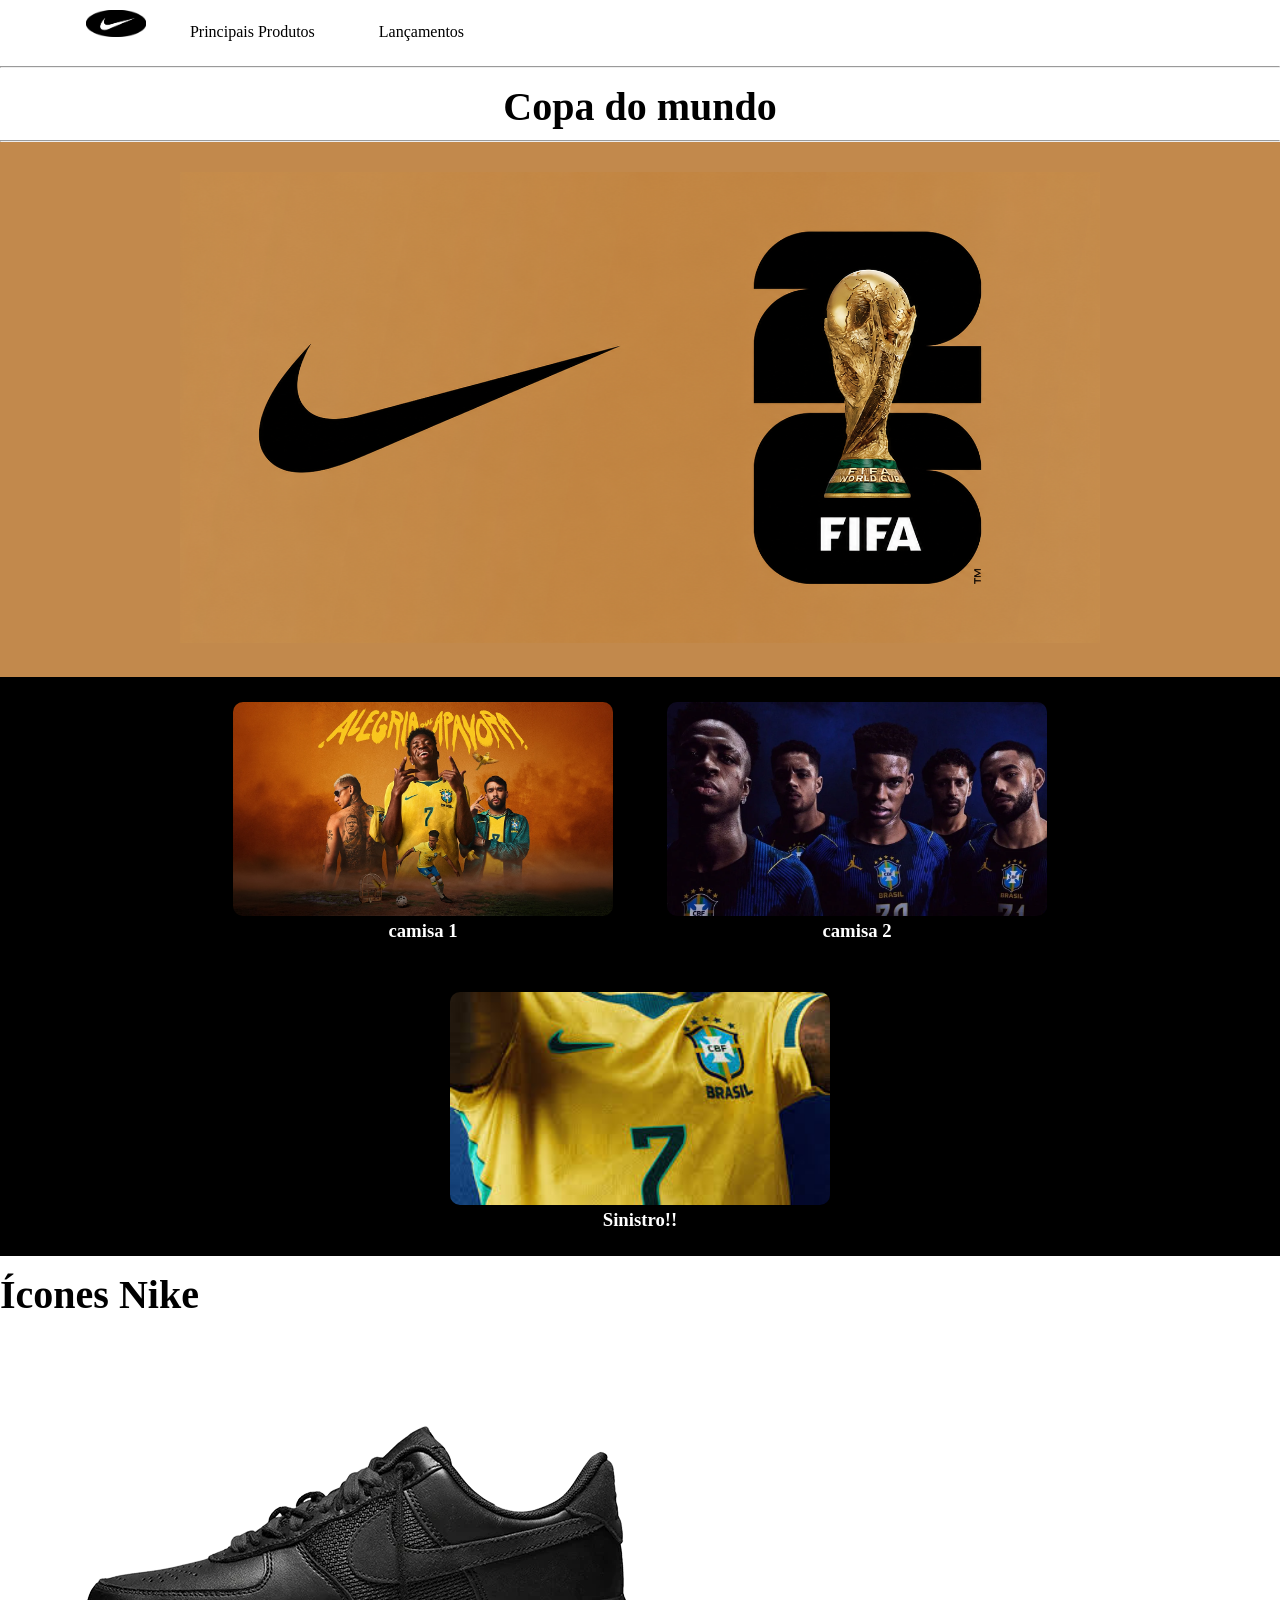
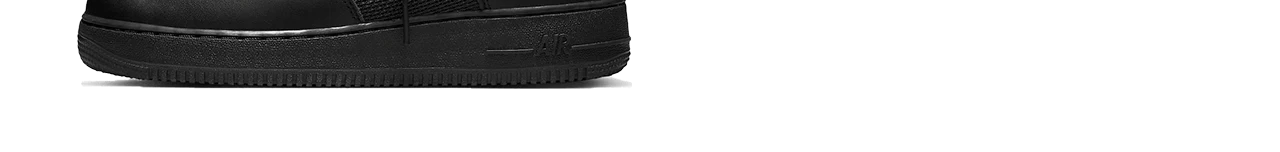
==== index.html @ ce3d18c9 "atualização 07/05/26" ====
<!DOCTYPE html>
<html lang="pt-br">

<head>
    <meta charset="UTF-8">
    <meta name="viewport" content="width=device-width, initial-scale=1.0">
    <title>Página inicial NIKE</title>
    <link rel="stylesheet" href="./style.css">
</head>

<body>
    <header>
        <nav>
            <a href="./index.html" id="logo_principal">
                <img src="./imagens/logo_nike.png" alt="logo_nike" width="60px" id="logo_nike">
            </a>
            <a href="./produtos.html"> Principais Produtos

            </a>
            <a href="lançamentos.html"> Lançamentos

            </a>
        </nav>
    </header>
    <hr>
    <main>
        <section>
            <h2 class="titulos">
                Copa do mundo
            </h2>
            <hr>
            <article class="card">
                <img src="./imagens/banner_copa.png" alt="banner_copa">
            </article>
            <div>
                <article class="copinha">
                    <img src="./imagens/banner 3.jpg" alt="camisa2">
                    <h3 class="texto_copinha">
                        camisa 1
                    </h3>
                </article>
                <article class="copinha">
                    <img src="./imagens/banner_camisa_2.webp" alt="camisa1">
                    <h3 class="texto_copinha">
                        camisa 2
                    </h3>
                </article>
                <article class="copinha">
                    <img src="./imagens/camisaofc.jfif" alt="camisaofc">
                    <h3 class="texto_copinha">
                        Sinistro!!
                    </h3>
                </article>
            </div>
        </section>
        <section>
            <h2 id="icones">
                Ícones Nike
            </h2>
            <article class="icones">
                <img src="./imagens/af1.webp" alt="air1">
            </article>
        </section>
    </main>

</body>

</html>
---- style.css ----
* {
    box-sizing: border-box;
    margin: 0%;
    padding: 0%;
}

header {
    text-align: center;

}

#logo_principal {
    margin-left: -700px;
    padding: 0;
}

nav a {
    color: rgb(0, 0, 0);
    text-decoration: none;
    display: inline-block;
    margin: 10px;
    padding: 10px 20px;
    margin-bottom: 15px;
    border-radius: 15px;
}

nav a:hover {
    background-color: rgb(17, 17, 17);
    color: aliceblue;
}

#logo_principal:hover {
    background-color: white;
}

.titulos {
    margin-bottom: 10px;
    margin-top: 15px;
    font-size: 40px;
    text-align: center;
}

/*Parte do Gabriel*/
.card {
    display: inline-block;
    width: 100%;
    text-align: center;
    padding: 30px;
    background-color: #c2894c
}

.card img {
    width: 920px;
}
div {
    text-align: center;
    background-color: black;
    
}
.copinha {
    text-align: center;
    display: inline-block;
    width: 400px;
    margin: 15px;
    padding: 10px;
    background-color: rgb(0, 0, 0);
    border-radius: 10px;
}

.copinha img {
    width: 100%;
    border-radius: 10px;
}
.texto_copinha {
    color: rgb(255, 255, 255);
    text-align: center;
}
#icones {
    margin-bottom: 10px;
    margin-top: 15px;
    font-size: 40px;
    color: rgb(0, 0, 0);
}
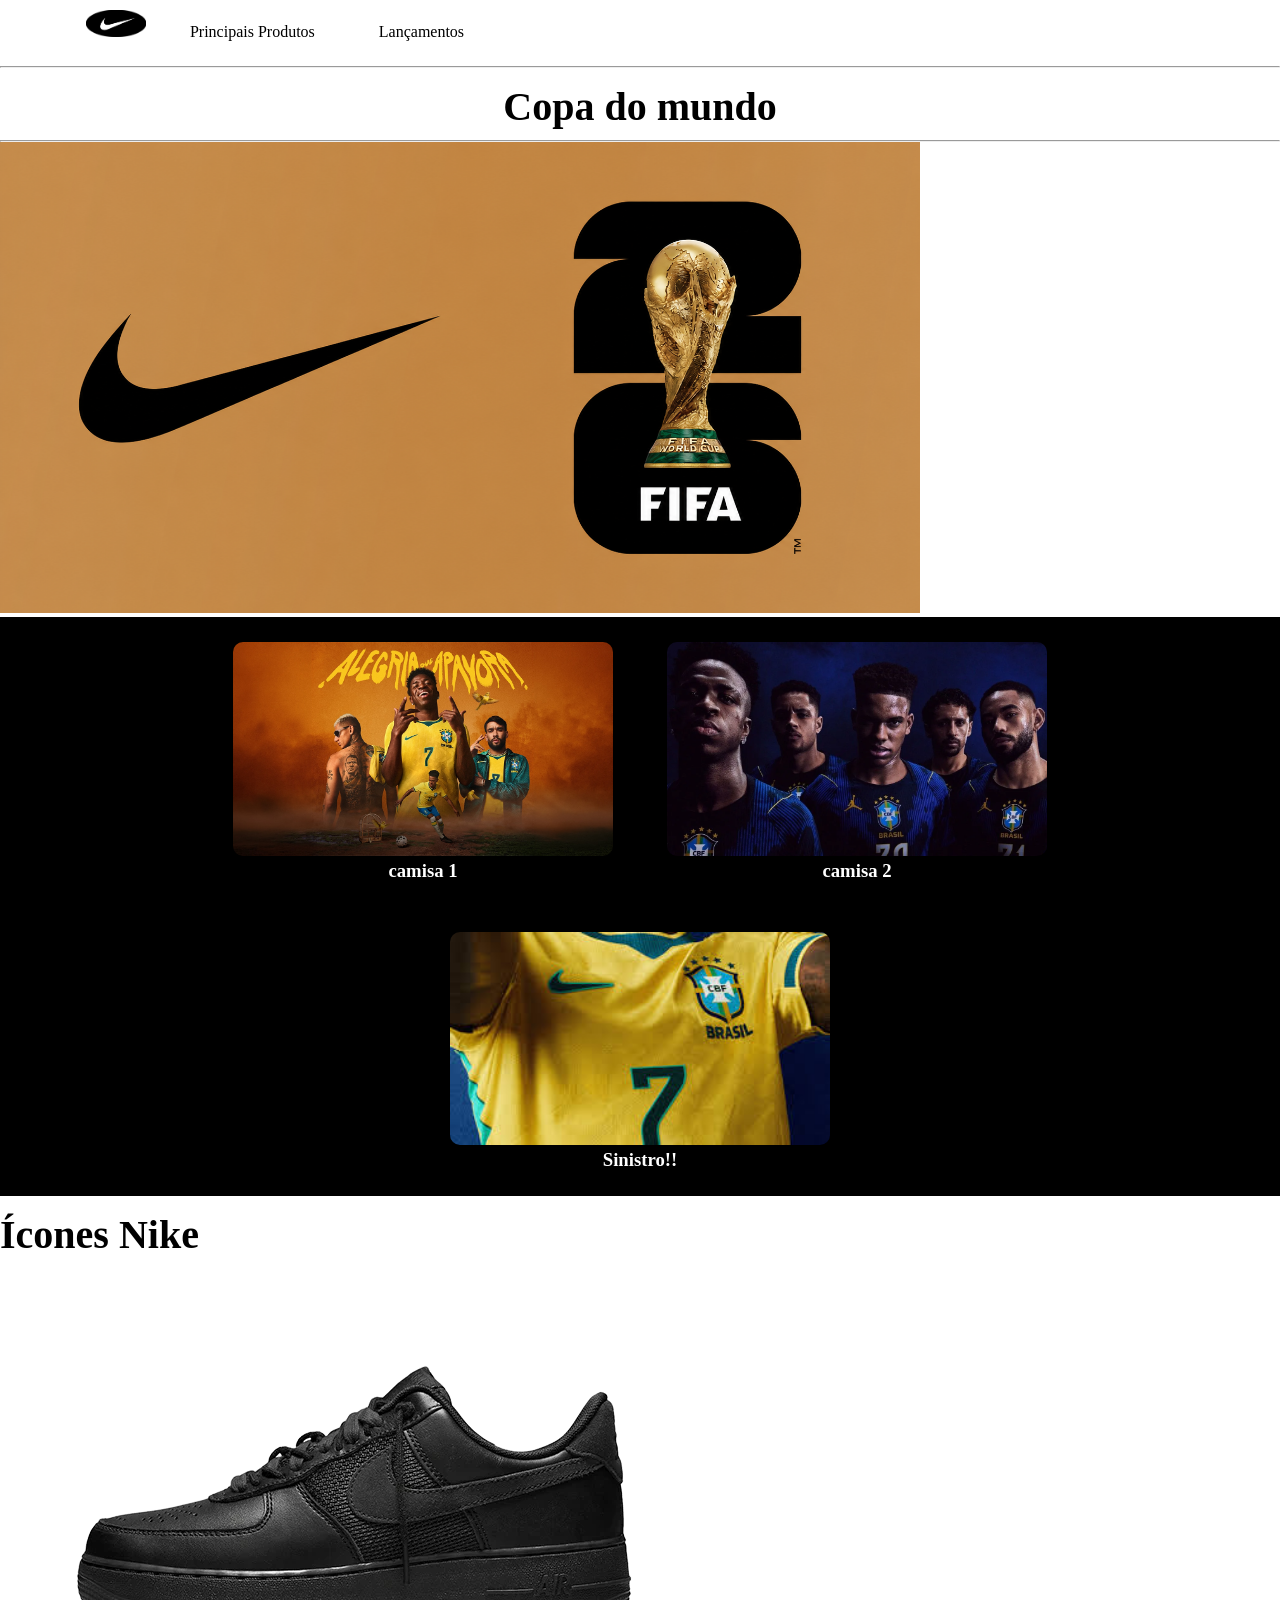
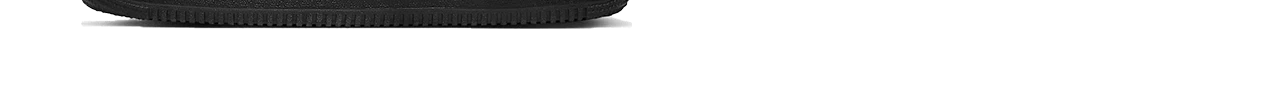
==== commit 2531f8bc: "nova ataulização feita o IOS" ====
--- a/index.html
+++ b/index.html
@@ -29,25 +29,25 @@
                 Copa do mundo
             </h2>
             <hr>
-            <article class="card">
+            <article class="container">
                 <img src="./imagens/banner_copa.png" alt="banner_copa">
             </article>
             <div>
-                <article class="copinha">
+                <article class="item">
                     <img src="./imagens/banner 3.jpg" alt="camisa2">
-                    <h3 class="texto_copinha">
+                    <h3 class="texto_item">
                         camisa 1
                     </h3>
                 </article>
-                <article class="copinha">
+                <article class="item">
                     <img src="./imagens/banner_camisa_2.webp" alt="camisa1">
-                    <h3 class="texto_copinha">
+                    <h3 class="texto_item">
                         camisa 2
                     </h3>
                 </article>
-                <article class="copinha">
+                <article class="item">
                     <img src="./imagens/camisaofc.jfif" alt="camisaofc">
-                    <h3 class="texto_copinha">
+                    <h3 class="texto_item">
                         Sinistro!!
                     </h3>
                 </article>
--- a/style.css
+++ b/style.css
@@ -27,6 +27,8 @@
 nav a:hover {
     background-color: rgb(17, 17, 17);
     color: aliceblue;
+     display: inline-flex;
+    flex-direction: row;
 }
 
 #logo_principal:hover {
@@ -49,15 +51,17 @@
     background-color: #c2894c
 }
 
-.card img {
+.container img {
     width: 920px;
 }
+
 div {
     text-align: center;
     background-color: black;
-    
+
 }
-.copinha {
+
+.item {
     text-align: center;
     display: inline-block;
     width: 400px;
@@ -67,14 +71,16 @@
     border-radius: 10px;
 }
 
-.copinha img {
+.item img {
     width: 100%;
     border-radius: 10px;
 }
-.texto_copinha {
+
+.texto_item {
     color: rgb(255, 255, 255);
     text-align: center;
 }
+
 #icones {
     margin-bottom: 10px;
     margin-top: 15px;
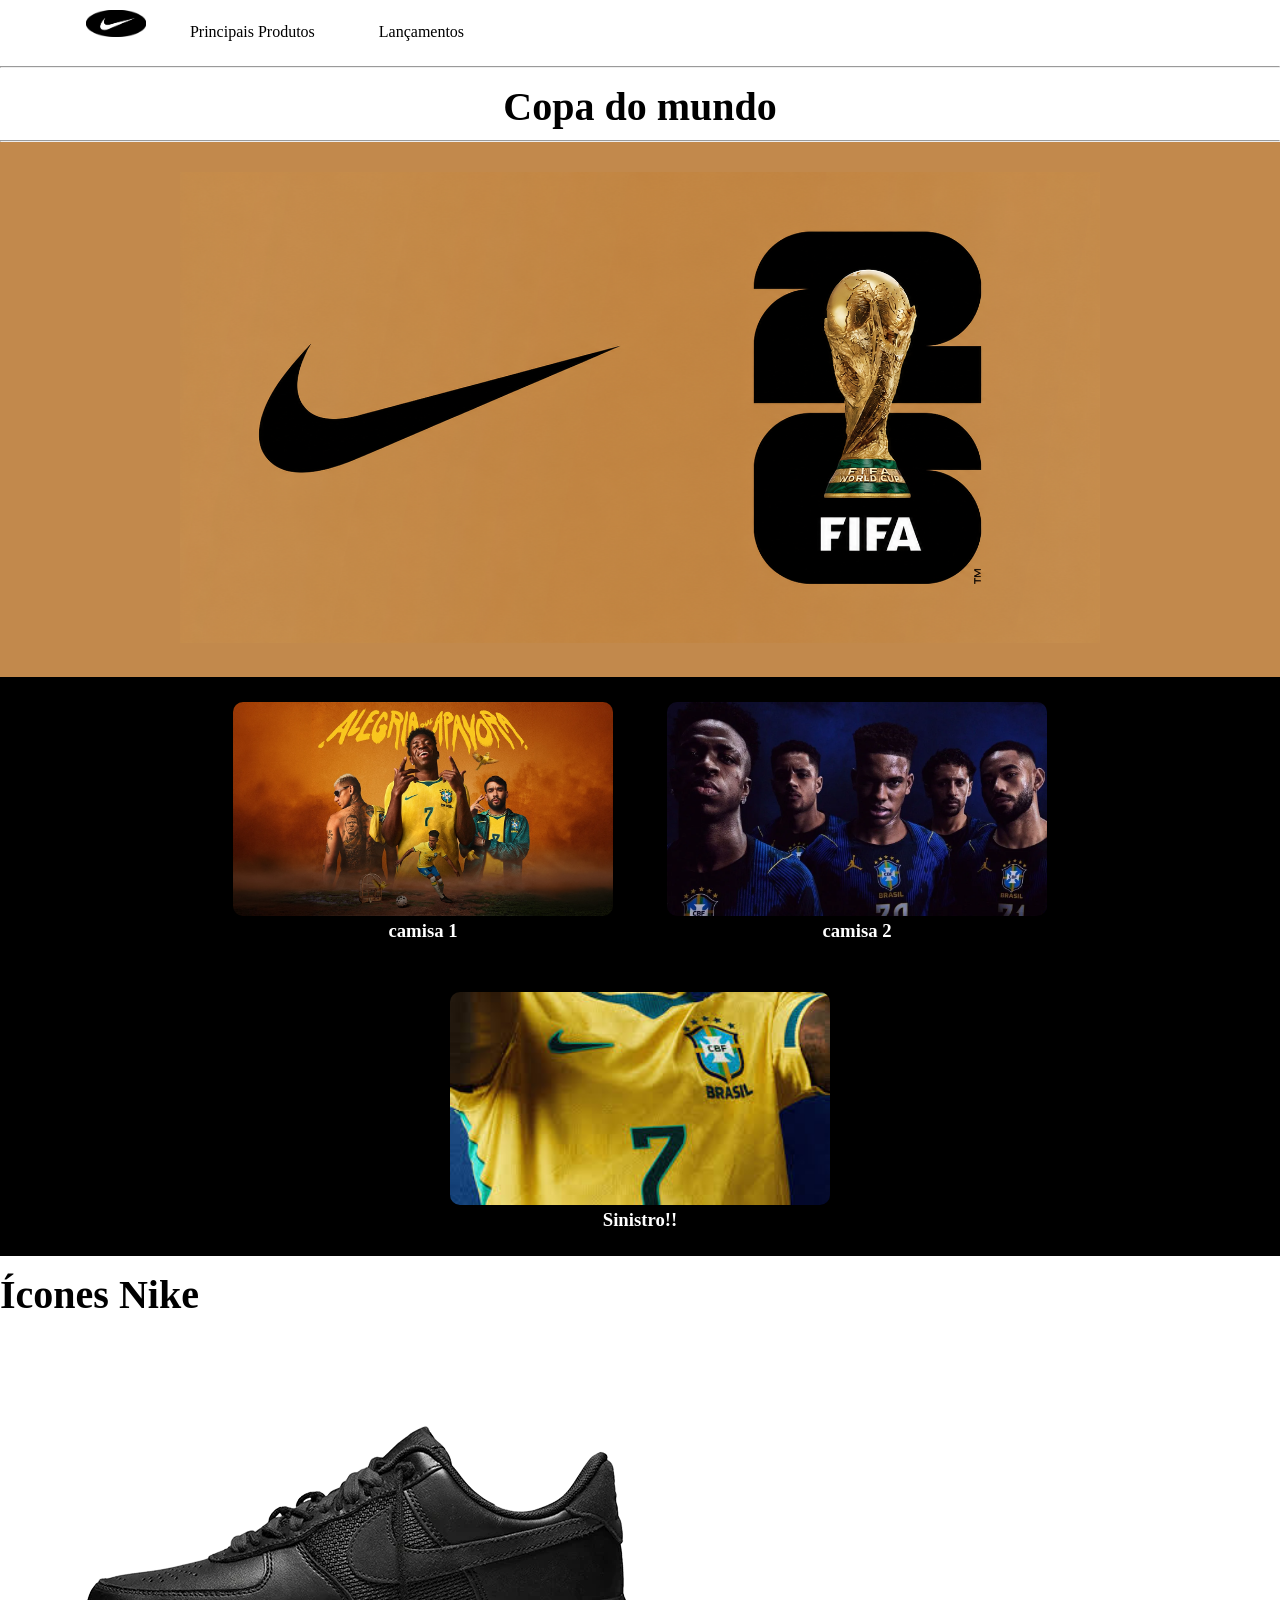
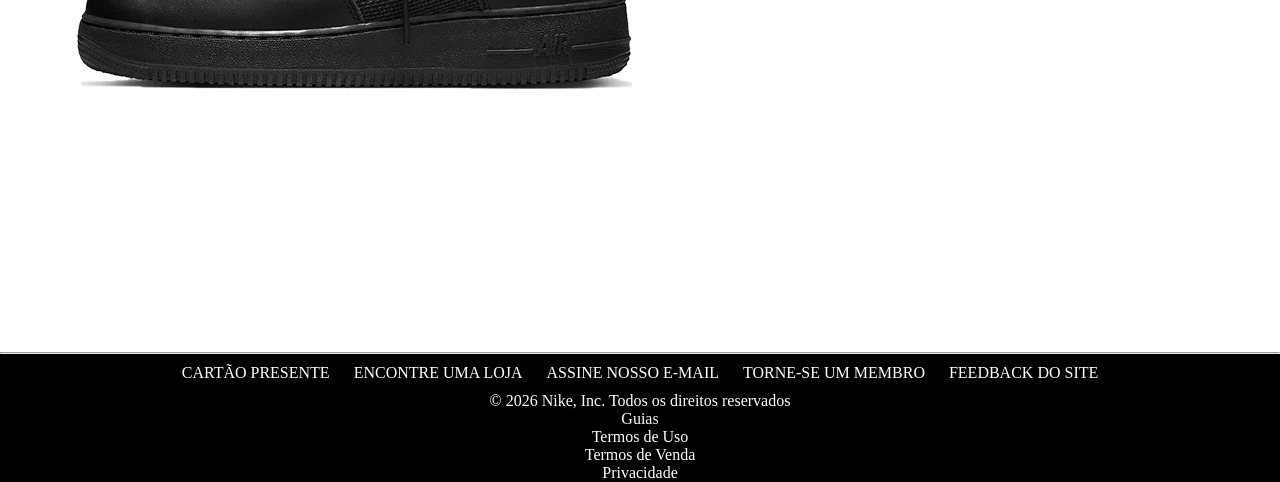
==== commit 45e066d0: "atualização rodapé" ====
--- a/index.html
+++ b/index.html
@@ -62,7 +62,24 @@
             </article>
         </section>
     </main>
+    <footer>
+        <hr>
+<ul>
+        <li>CARTÃO PRESENTE</li>
+        <li>ENCONTRE UMA LOJA</li>
+        <li>ASSINE NOSSO E-MAIL</li>
+        <li>TORNE-SE UM MEMBRO</li>
+        <li>FEEDBACK DO SITE</li>
+        </ul>
+        <p>© 2026 Nike, Inc. Todos os direitos reservados</p>
+       
 
+       <p>Guias </p> 
+        <p>Termos de Uso</p>
+        <p >Termos de Venda</p>
+       <p > Privacidade </p>
+
+    </footer>
 </body>
 
 </html>
--- a/style.css
+++ b/style.css
@@ -43,7 +43,7 @@
 }
 
 /*Parte do Gabriel*/
-.card {
+.container {
     display: inline-block;
     width: 100%;
     text-align: center;
@@ -86,4 +86,15 @@
     margin-top: 15px;
     font-size: 40px;
     color: rgb(0, 0, 0);
+}
+li {
+    display: inline-block;
+    margin: 10px;
+    color: white;
+}
+footer{
+    background-color: black;
+    color: white;
+    margin-top: 200px;
+text-align: center;
 }
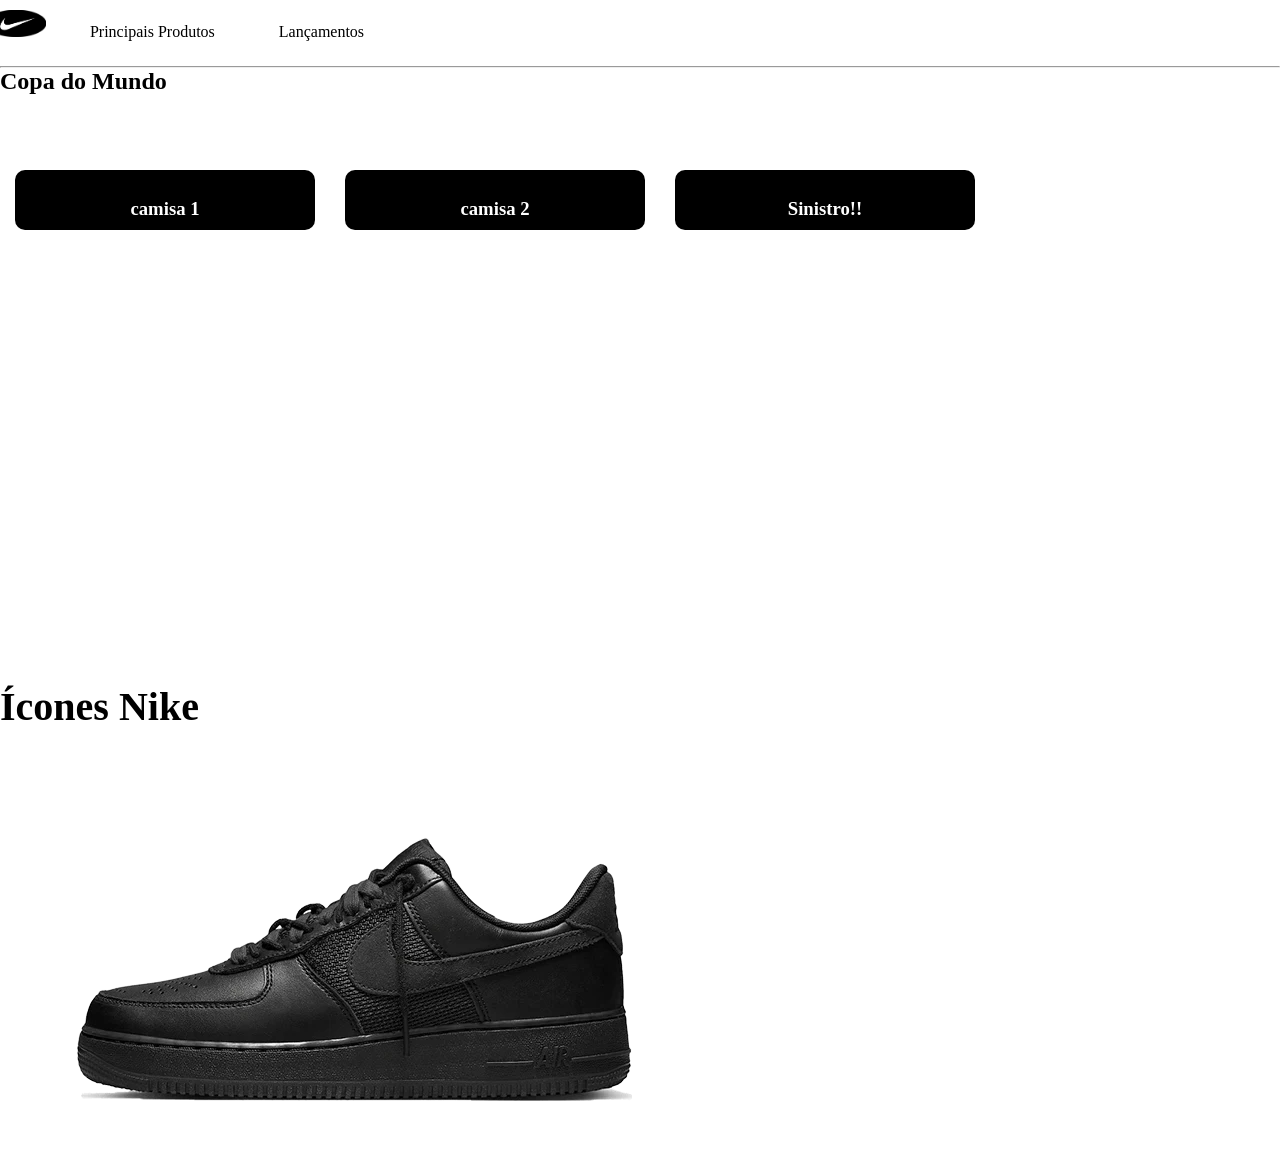
==== commit 54da0754: "nova ataulização feita o IOS 2" ====
--- a/index.html
+++ b/index.html
@@ -24,29 +24,32 @@
     </header>
     <hr>
     <main>
-        <section>
-            <h2 class="titulos">
-                Copa do mundo
-            </h2>
-            <hr>
+        <section class="banner">
+            <div class="banner-content">
+                <h2>
+                    Copa do Mundo
+                </h2>
+            </div>
             <article class="container">
-                <img src="./imagens/banner_copa.png" alt="banner_copa">
+                <div>
+
             </article>
+            </div>
             <div>
                 <article class="item">
-                    <img src="./imagens/banner 3.jpg" alt="camisa2">
+                    <img src="./" alt="">
                     <h3 class="texto_item">
                         camisa 1
                     </h3>
                 </article>
                 <article class="item">
-                    <img src="./imagens/banner_camisa_2.webp" alt="camisa1">
+                    <img src="./" alt="">
                     <h3 class="texto_item">
                         camisa 2
                     </h3>
                 </article>
                 <article class="item">
-                    <img src="./imagens/camisaofc.jfif" alt="camisaofc">
+                    <img src="./" alt="">
                     <h3 class="texto_item">
                         Sinistro!!
                     </h3>
@@ -62,24 +65,7 @@
             </article>
         </section>
     </main>
-    <footer>
-        <hr>
-<ul>
-        <li>CARTÃO PRESENTE</li>
-        <li>ENCONTRE UMA LOJA</li>
-        <li>ASSINE NOSSO E-MAIL</li>
-        <li>TORNE-SE UM MEMBRO</li>
-        <li>FEEDBACK DO SITE</li>
-        </ul>
-        <p>© 2026 Nike, Inc. Todos os direitos reservados</p>
-       
 
-       <p>Guias </p> 
-        <p>Termos de Uso</p>
-        <p >Termos de Venda</p>
-       <p > Privacidade </p>
-
-    </footer>
 </body>
 
 </html>
--- a/style.css
+++ b/style.css
@@ -6,11 +6,10 @@
 
 header {
     text-align: center;
-
 }
 
 #logo_principal {
-    margin-left: -700px;
+    margin-left: -900px;
     padding: 0;
 }
 
@@ -18,6 +17,7 @@
     color: rgb(0, 0, 0);
     text-decoration: none;
     display: inline-block;
+
     margin: 10px;
     padding: 10px 20px;
     margin-bottom: 15px;
@@ -27,44 +27,33 @@
 nav a:hover {
     background-color: rgb(17, 17, 17);
     color: aliceblue;
-     display: inline-flex;
-    flex-direction: row;
 }
 
 #logo_principal:hover {
     background-color: white;
 }
 
-.titulos {
-    margin-bottom: 10px;
-    margin-top: 15px;
-    font-size: 40px;
-    text-align: center;
-}
-
 /*Parte do Gabriel*/
 .container {
-    display: inline-block;
+
+    display: flex;
+    flex-direction: row;
     width: 100%;
     text-align: center;
     padding: 30px;
-    background-color: #c2894c
 }
 
-.container img {
-    width: 920px;
-}
+
 
 div {
     text-align: center;
-    background-color: black;
-
+    display: flex;
+    flex-direction: row;
 }
 
 .item {
     text-align: center;
-    display: inline-block;
-    width: 400px;
+    width: 300px;
     margin: 15px;
     padding: 10px;
     background-color: rgb(0, 0, 0);
@@ -87,14 +76,17 @@
     font-size: 40px;
     color: rgb(0, 0, 0);
 }
-li {
-    display: inline-block;
-    margin: 10px;
-    color: white;
+
+.banner {
+    
+    width: 100%;
+    height: 600px;
+    align-items: flex-start;
+    
 }
-footer{
-    background-color: black;
-    color: white;
-    margin-top: 200px;
-text-align: center;
+
+.banner-content h2 {
+    text-align: center;
+    color: rgb(0, 0, 0);
+
 }
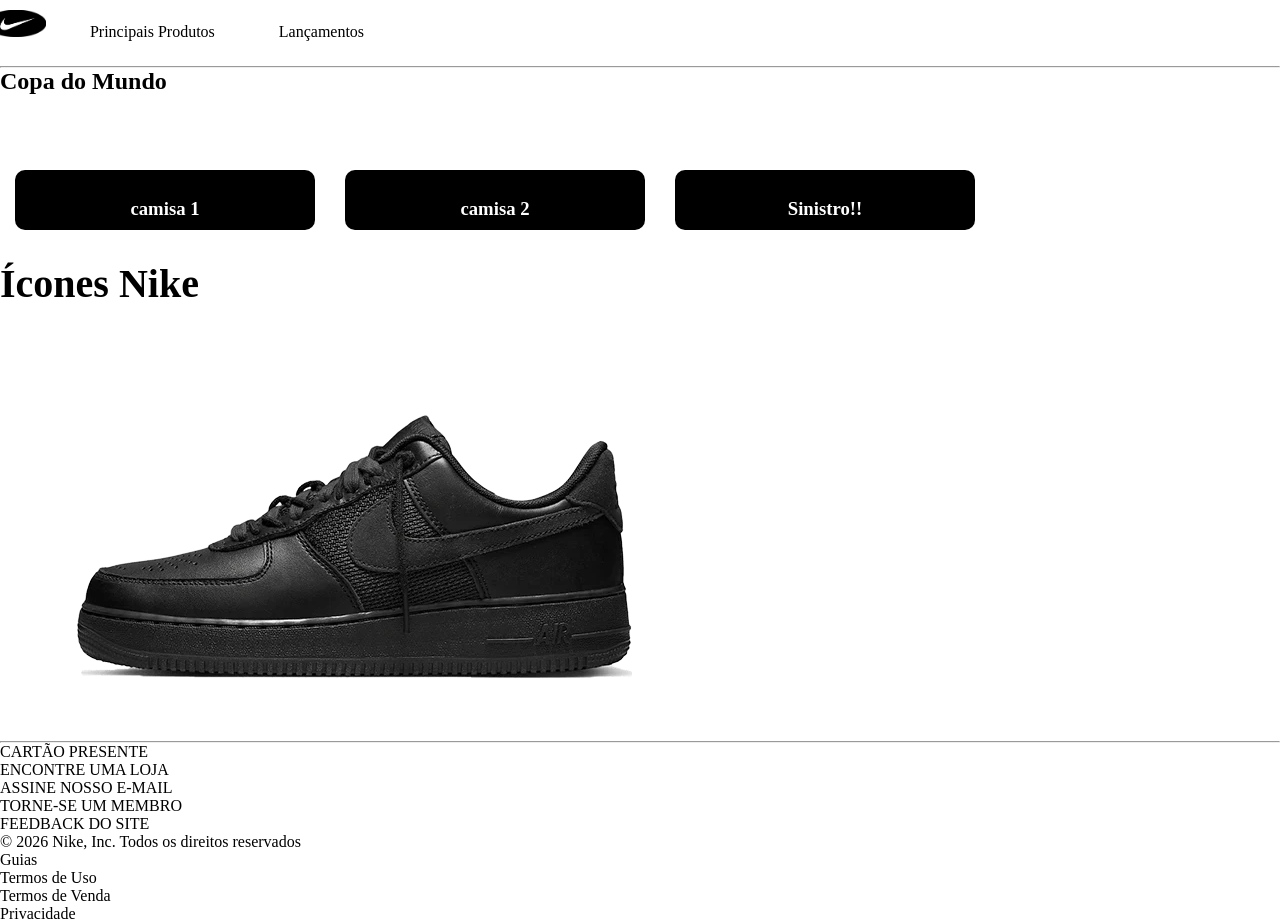
==== commit ed499cc4: "nova ataulização feita o IOS 3" ====
--- a/index.html
+++ b/index.html
@@ -65,7 +65,24 @@
             </article>
         </section>
     </main>
+    <footer>
+        <hr>
+<ul>
+        <li>CARTÃO PRESENTE</li>
+        <li>ENCONTRE UMA LOJA</li>
+        <li>ASSINE NOSSO E-MAIL</li>
+        <li>TORNE-SE UM MEMBRO</li>
+        <li>FEEDBACK DO SITE</li>
+        </ul>
+        <p>© 2026 Nike, Inc. Todos os direitos reservados</p>
+       
 
+       <p>Guias </p> 
+        <p>Termos de Uso</p>
+        <p >Termos de Venda</p>
+       <p > Privacidade </p>
+
+    </footer>
 </body>
 
 </html>
--- a/style.css
+++ b/style.css
@@ -76,6 +76,7 @@
     font-size: 40px;
     color: rgb(0, 0, 0);
 }
+<<<<<<< HEAD
 
 .banner {
     
@@ -89,4 +90,16 @@
     text-align: center;
     color: rgb(0, 0, 0);
 
+=======
+li {
+    display: inline-block;
+    margin: 10px;
+    color: white;
+}
+footer{
+    background-color: black;
+    color: white;
+    margin-top: 200px;
+text-align: center;
+>>>>>>> 45e066d05a5e497039cb9763f69a93d854af5b47
 }
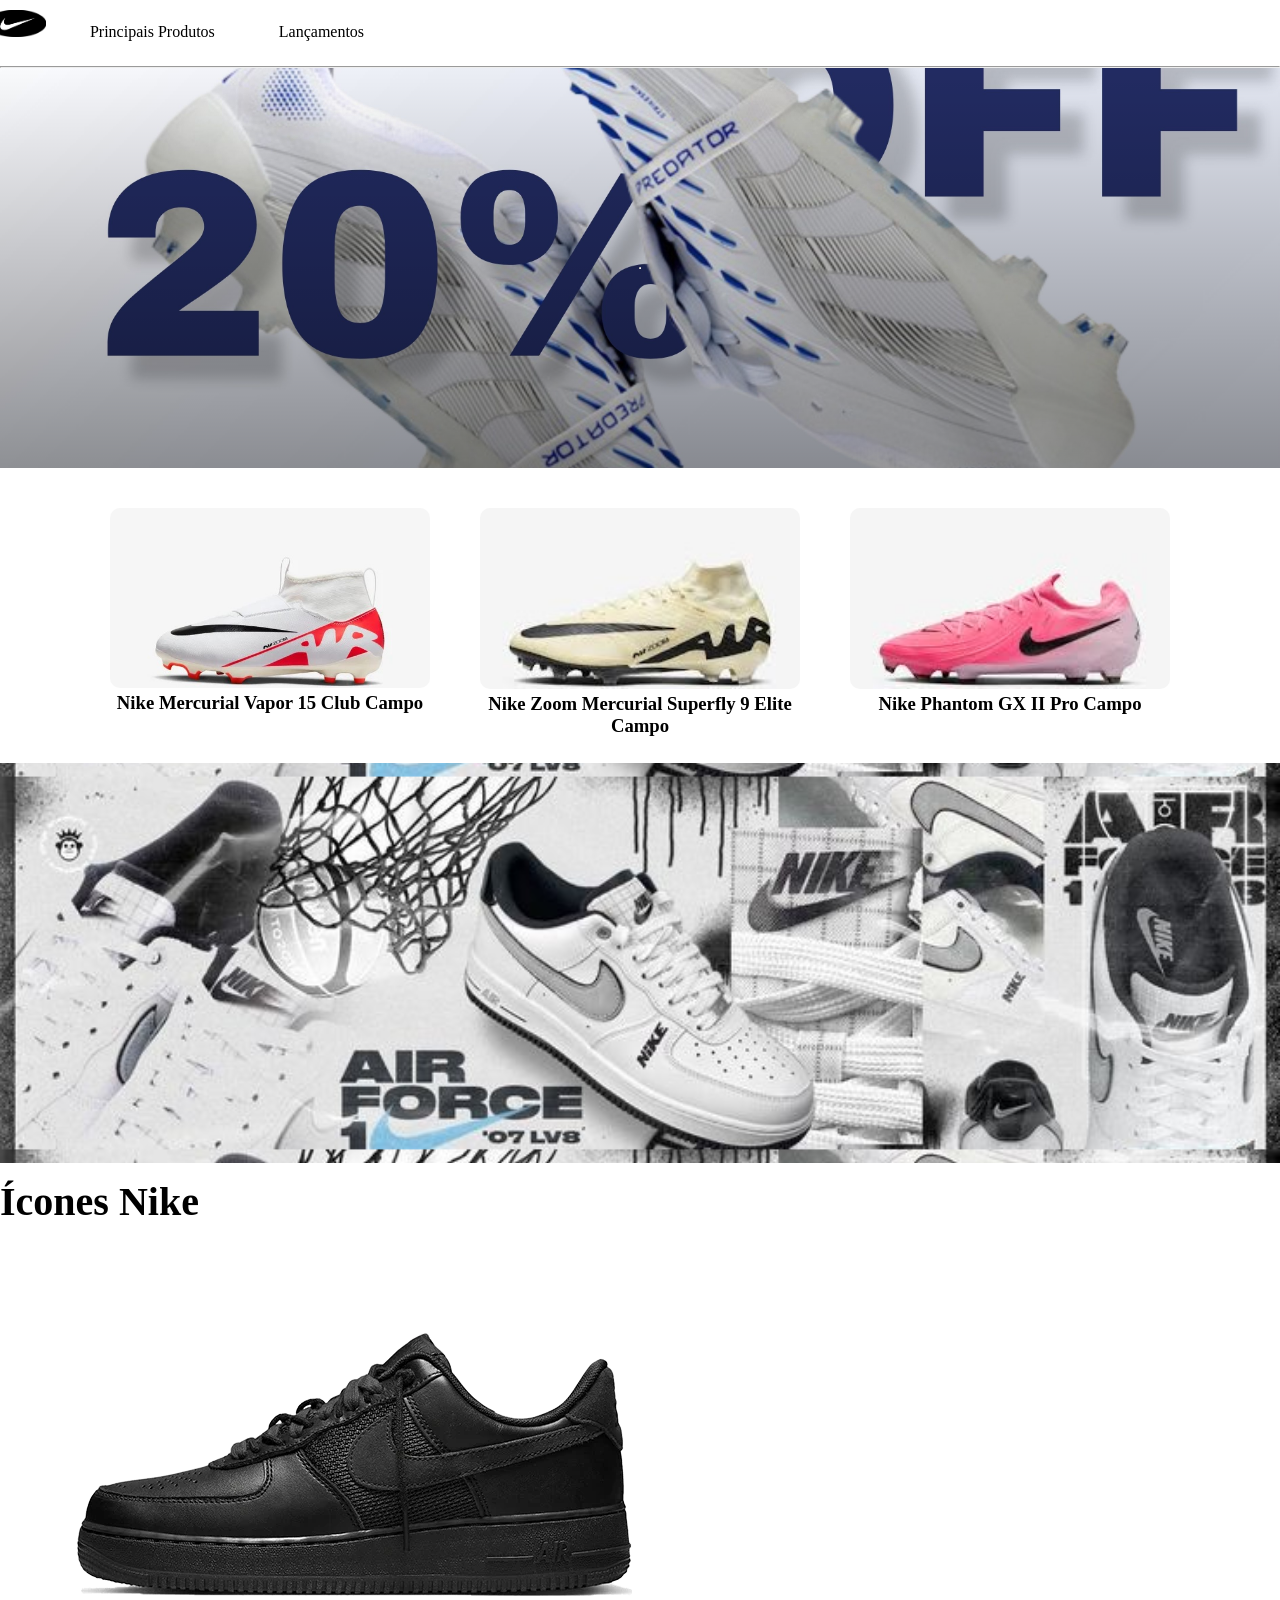
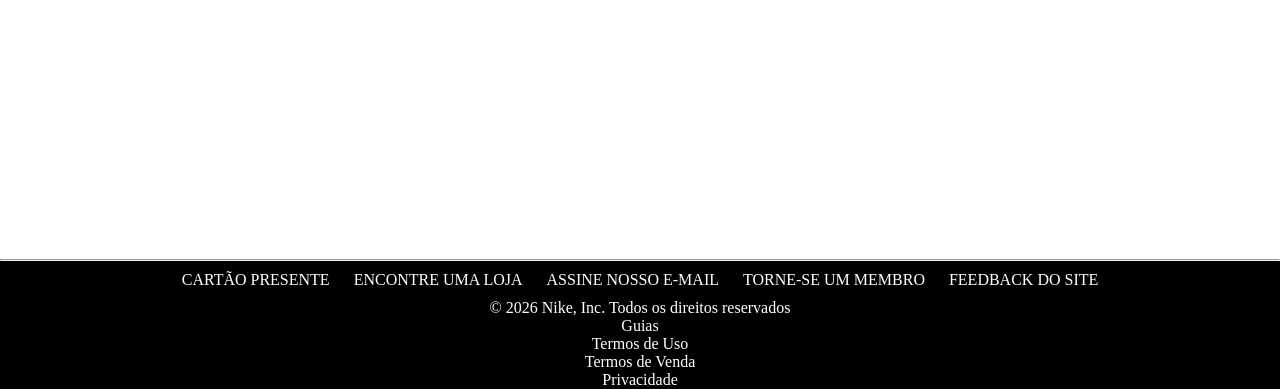
==== commit 668b830a: "atualização 09/05/26" ====
--- a/index.html
+++ b/index.html
@@ -25,35 +25,39 @@
     <hr>
     <main>
         <section class="banner">
-            <div class="banner-content">
-                <h2>
-                    Copa do Mundo
-                </h2>
+            <div id="banner-content">
+                <h1>
+                    
+                </h1>
             </div>
-            <article class="container">
-                <div>
-
+            <hr>
+        </section>
+        <div>
+            <article class="item">
+                <img src="./imagens/chuteiraNOVAofc.jpg" alt="chuteira_1">
+                <h3 class="texto_item">
+                    Nike Mercurial Vapor 15 Club Campo
+                </h3>
             </article>
-            </div>
-            <div>
-                <article class="item">
-                    <img src="./" alt="">
-                    <h3 class="texto_item">
-                        camisa 1
-                    </h3>
-                </article>
-                <article class="item">
-                    <img src="./" alt="">
-                    <h3 class="texto_item">
-                        camisa 2
-                    </h3>
-                </article>
-                <article class="item">
-                    <img src="./" alt="">
-                    <h3 class="texto_item">
-                        Sinistro!!
-                    </h3>
-                </article>
+            <article class="item">
+                <img src="./imagens/chuteira2ofc.jpg" alt="chuteira_2">
+                <h3 class="texto_item">
+                    Nike Zoom Mercurial Superfly 9 Elite Campo
+                </h3>
+            </article>
+            <article class="item">
+                <img src="./imagens/chuteira3ofc.jpg" alt="chuteira_3">
+                <h3 class="texto_item">
+                    Nike Phantom GX II Pro Campo
+                </h3>
+            </article>
+        </div>
+        </section>
+        <section class="banner2">
+            <div id="banner2-content">
+                <h1>
+                    
+                </h1>
             </div>
         </section>
         <section>
@@ -67,20 +71,20 @@
     </main>
     <footer>
         <hr>
-<ul>
-        <li>CARTÃO PRESENTE</li>
-        <li>ENCONTRE UMA LOJA</li>
-        <li>ASSINE NOSSO E-MAIL</li>
-        <li>TORNE-SE UM MEMBRO</li>
-        <li>FEEDBACK DO SITE</li>
+        <ul>
+            <li>CARTÃO PRESENTE</li>
+            <li>ENCONTRE UMA LOJA</li>
+            <li>ASSINE NOSSO E-MAIL</li>
+            <li>TORNE-SE UM MEMBRO</li>
+            <li>FEEDBACK DO SITE</li>
         </ul>
         <p>© 2026 Nike, Inc. Todos os direitos reservados</p>
-       
 
-       <p>Guias </p> 
+
+        <p>Guias </p>
         <p>Termos de Uso</p>
-        <p >Termos de Venda</p>
-       <p > Privacidade </p>
+        <p>Termos de Venda</p>
+        <p> Privacidade </p>
 
     </footer>
 </body>
--- a/style.css
+++ b/style.css
@@ -25,8 +25,8 @@
 }
 
 nav a:hover {
-    background-color: rgb(17, 17, 17);
-    color: aliceblue;
+    background-color: rgba(17, 17, 17, 0.418);
+    color: rgb(0, 0, 0);
 }
 
 #logo_principal:hover {
@@ -34,30 +34,35 @@
 }
 
 /*Parte do Gabriel*/
-.container {
-
-    display: flex;
-    flex-direction: row;
-    width: 100%;
-    text-align: center;
-    padding: 30px;
-}
-
-
 
 div {
-    text-align: center;
     display: flex;
-    flex-direction: row;
+    align-items: center;
+    justify-content: center;
+
 }
 
 .item {
+    height: 250px;
     text-align: center;
-    width: 300px;
+    width: 340px;
+    margin-top: 50px;
     margin: 15px;
     padding: 10px;
-    background-color: rgb(0, 0, 0);
+    background-color: rgb(255, 255, 255);
     border-radius: 10px;
+}
+
+.item:hover {
+    display: inline-block;
+    width: 350px;
+    margin: 15px;
+    padding: 10px;
+    background-color: rgba(1, 5, 24, 0.788);
+    border-radius: 10px;
+    transform: translateY(-20px);
+    transition: 0.5s;
+    color: aliceblue;
 }
 
 .item img {
@@ -66,7 +71,7 @@
 }
 
 .texto_item {
-    color: rgb(255, 255, 255);
+    color: rgb(0, 0, 0);
     text-align: center;
 }
 
@@ -76,30 +81,53 @@
     font-size: 40px;
     color: rgb(0, 0, 0);
 }
-<<<<<<< HEAD
 
 .banner {
-    
-    width: 100%;
-    height: 600px;
-    align-items: flex-start;
-    
+    height: 400px;
+    background-image: linear-gradient(rgba(0, 0, 0, 0),
+            rgba(0, 0, 0, 0.4)),
+        url(./imagens/banner_CHUTEIRA.jpg);
+    background-size: 100%;
+    background-position: center;
+    display: flex;
+    align-items: center;
+    justify-content: center;
+    margin-bottom: 15px;
+
 }
 
-.banner-content h2 {
+.banner2 {
+    height: 400px;
+    background-image: linear-gradient(rgba(255, 255, 255, 0),
+            rgba(255, 255, 255, 0)),
+        url(./imagens/BANNERRRRRRR.jpg);
+    background-size: 100%;
+    background-position: center;
+    display: flex;
+    align-items: center;
+    justify-content: center;
+    margin-bottom: 15px;
+
+}
+
+#banner-content {
+    font-size: 25px;
+    display: flex;
+    align-items: center;
+    justify-content: center;
     text-align: center;
-    color: rgb(0, 0, 0);
+    color: white;
+}
 
-=======
 li {
     display: inline-block;
     margin: 10px;
     color: white;
 }
-footer{
+
+footer {
     background-color: black;
     color: white;
     margin-top: 200px;
-text-align: center;
->>>>>>> 45e066d05a5e497039cb9763f69a93d854af5b47
+    text-align: center;
 }
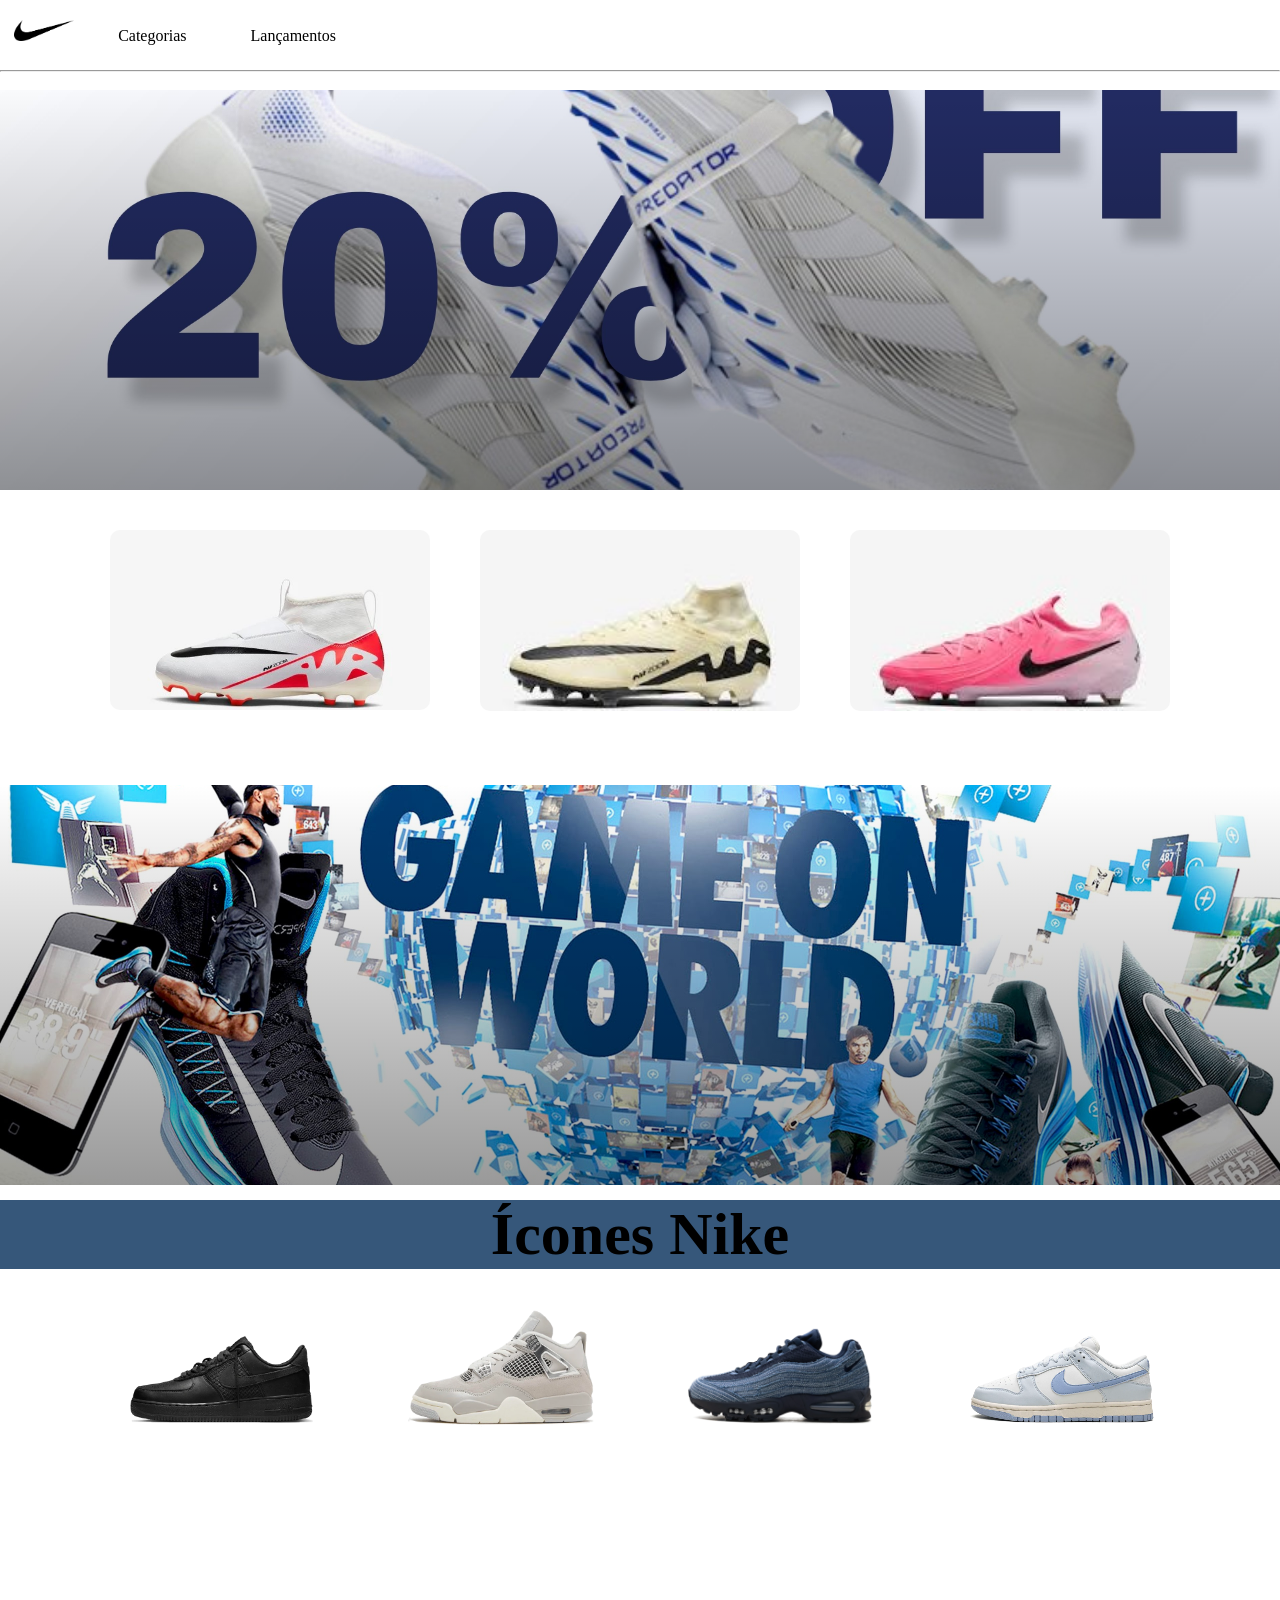
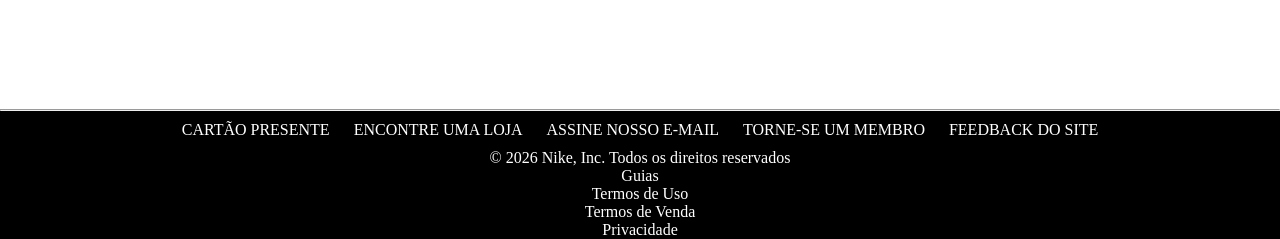
==== commit 1ba65e5d: "atualização de quase todas as aba, dias 10/05/26" ====
--- a/index.html
+++ b/index.html
@@ -12,41 +12,43 @@
     <header>
         <nav>
             <a href="./index.html" id="logo_principal">
-                <img src="./imagens/logo_nike.png" alt="logo_nike" width="60px" id="logo_nike">
+                <img src="./imagens/NOVA_LOGO_NIKE.png" alt="logo_nike" width="60px" id="logo_nike">
             </a>
-            <a href="./produtos.html"> Principais Produtos
-
+            <a href="./produtos.html"> Categorias
             </a>
             <a href="lançamentos.html"> Lançamentos
-
             </a>
         </nav>
     </header>
     <hr>
+    <br>
     <main>
         <section class="banner">
             <div id="banner-content">
-                <h1>
-                    
-                </h1>
+
             </div>
-            <hr>
         </section>
         <div>
             <article class="item">
-                <img src="./imagens/chuteiraNOVAofc.jpg" alt="chuteira_1">
+                <a href="masculino.html">
+                    <img src="./imagens/chuteiraNOVAofc.jpg" alt="chuteira_1">
+                </a>
                 <h3 class="texto_item">
                     Nike Mercurial Vapor 15 Club Campo
                 </h3>
             </article>
             <article class="item">
-                <img src="./imagens/chuteira2ofc.jpg" alt="chuteira_2">
+                <a href="masculino.html">
+                    <img src="./imagens/chuteira2ofc.jpg" alt="chuteira_2">
+                </a>
                 <h3 class="texto_item">
                     Nike Zoom Mercurial Superfly 9 Elite Campo
                 </h3>
             </article>
             <article class="item">
-                <img src="./imagens/chuteira3ofc.jpg" alt="chuteira_3">
+                <a href="masculino.html">
+                    <img src="./imagens/chuteira3ofc.jpg" alt="chuteira_3">
+                </a>
                 <h3 class="texto_item">
                     Nike Phantom GX II Pro Campo
                 </h3>
@@ -56,17 +58,42 @@
         <section class="banner2">
             <div id="banner2-content">
                 <h1>
-                    
+
                 </h1>
             </div>
         </section>
-        <section>
-            <h2 id="icones">
+        <div id="icones">
+            <h2>
                 Ícones Nike
             </h2>
-            <article class="icones">
-                <img src="./imagens/af1.webp" alt="air1">
-            </article>
+        </div>
+        <section>
+            <div>
+
+                <article class="icones">
+                    <a href="masculino.html">
+                        <img src="./imagens/af1.webp" alt="af1">
+                    </a>
+
+                </article>
+                <article class="icones">
+                    <a href="masculino.html">
+                        <img src="./imagens/air-jordan-4-retro-frozen.webp" alt="air4">
+                    </a>
+
+                </article>
+                <article class="icones">
+                    <a href="masculino.html">
+                        <img src="./imagens/airmax.webp" alt="airmax">
+                    </a>
+
+                </article>
+                <article class="icones">
+                    <a href="masculino.html">
+                        <img src="./imagens/DUNKKKKKKKK.webp" alt="dunk">
+                    </a>
+                </article>
+            </div>
         </section>
     </main>
     <footer>
--- a/style.css
+++ b/style.css
@@ -11,6 +11,7 @@
 #logo_principal {
     margin-left: -900px;
     padding: 0;
+    padding-top: 10px;
 }
 
 nav a {
@@ -25,8 +26,8 @@
 }
 
 nav a:hover {
-    background-color: rgba(17, 17, 17, 0.418);
-    color: rgb(0, 0, 0);
+    background-color: rgb(0, 0, 0);
+    color: rgb(255, 255, 255);
 }
 
 #logo_principal:hover {
@@ -58,11 +59,11 @@
     width: 350px;
     margin: 15px;
     padding: 10px;
-    background-color: rgba(1, 5, 24, 0.788);
+    background-color: rgba(17, 26, 73, 0.788);
     border-radius: 10px;
     transform: translateY(-20px);
     transition: 0.5s;
-    color: aliceblue;
+    color: rgb(0, 0, 0);
 }
 
 .item img {
@@ -71,15 +72,19 @@
 }
 
 .texto_item {
-    color: rgb(0, 0, 0);
+    color: rgb(255, 255, 255);
     text-align: center;
 }
 
 #icones {
+    display: flex;
+    flex-direction: row;
+    justify-content: center;
     margin-bottom: 10px;
     margin-top: 15px;
     font-size: 40px;
     color: rgb(0, 0, 0);
+    background-color: #36577a
 }
 
 .banner {
@@ -98,9 +103,9 @@
 
 .banner2 {
     height: 400px;
-    background-image: linear-gradient(rgba(255, 255, 255, 0),
-            rgba(255, 255, 255, 0)),
-        url(./imagens/BANNERRRRRRR.jpg);
+    background-image: linear-gradient(rgba(0, 0, 0, 0),
+            rgba(0, 0, 0, 0.4)),
+        url(./imagens/NIKE\ GAME.jpg);
     background-size: 100%;
     background-position: center;
     display: flex;
@@ -119,6 +124,40 @@
     color: white;
 }
 
+#icones {
+    text-align: center;
+    color: rgb(0, 0, 0);
+
+}
+
+.icones {
+    height: 200px;
+    text-align: center;
+    width: 250px;
+    margin-top: 50px;
+    margin: 15px;
+    padding: 10px;
+    background-color: rgb(255, 255, 255);
+    border-radius: 10px;
+}
+
+.icones:hover {
+    display: inline-block;
+    width: 310px;
+    margin: 15px;
+    padding: 10px;
+    background-color: #36577a;
+    border-radius: 10px;
+    transform: translateY(-20px);
+    transition: 0.5s;
+    color: aliceblue;
+}
+
+.icones img {
+    width: 100%;
+    border-radius: 10px;
+}
+
 li {
     display: inline-block;
     margin: 10px;
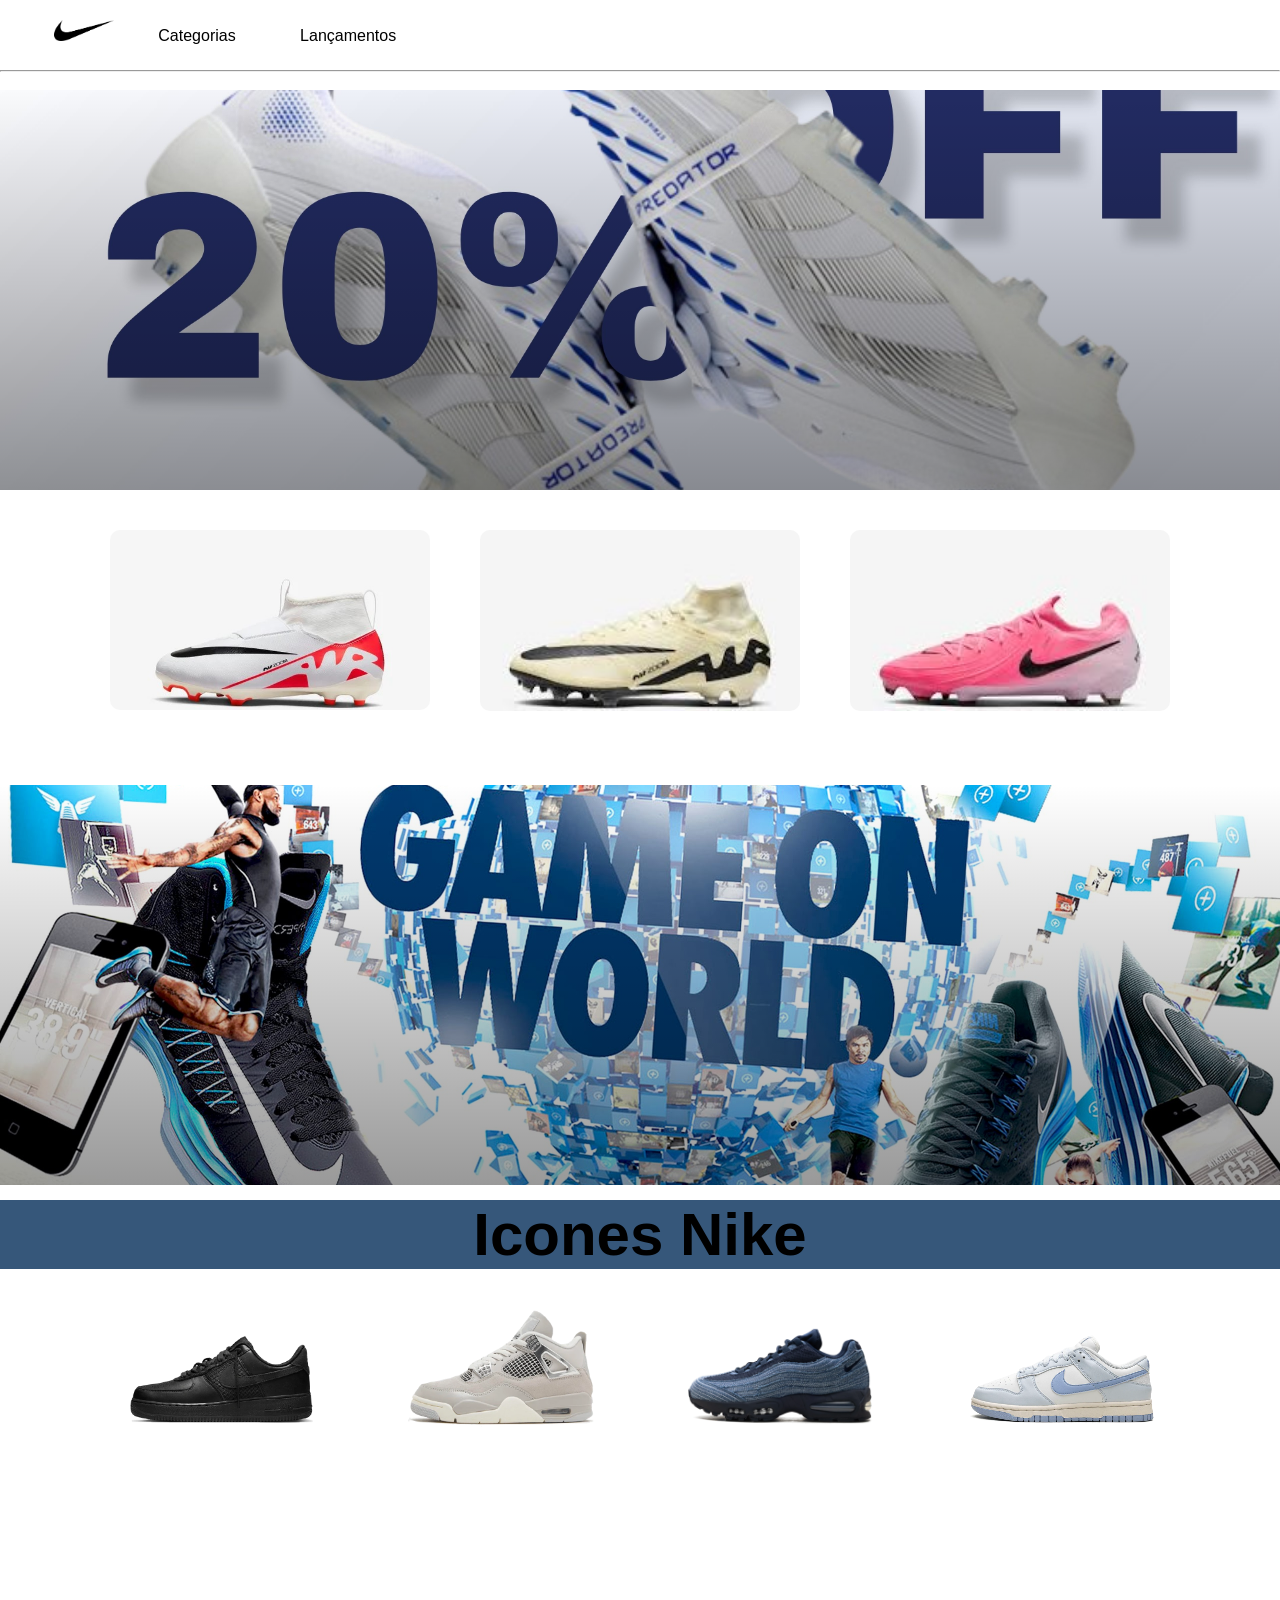
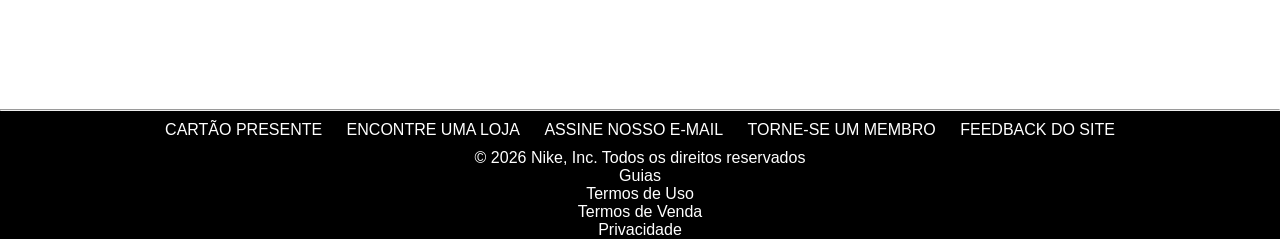
==== commit e0f633c8: "última atualização" ====
--- a/index.html
+++ b/index.html
@@ -64,7 +64,7 @@
         </section>
         <div id="icones">
             <h2>
-                Ícones Nike
+                Icones Nike
             </h2>
         </div>
         <section>
--- a/style.css
+++ b/style.css
@@ -1,3 +1,7 @@
+@import url('https://fonts.cdnfonts.com/css/heading-pro-wide-trial');
+@import url('https://fonts.cdnfonts.com/css/domotika-trial');
+@import url('https://fonts.cdnfonts.com/css/supernova-2');
+
 * {
     box-sizing: border-box;
     margin: 0%;
@@ -8,8 +12,12 @@
     text-align: center;
 }
 
+body {
+    font-family: 'Florentia', sans-serif;
+}
+
 #logo_principal {
-    margin-left: -900px;
+    margin-left: -800px;
     padding: 0;
     padding-top: 10px;
 }
@@ -18,7 +26,7 @@
     color: rgb(0, 0, 0);
     text-decoration: none;
     display: inline-block;
-
+    font-family: 'Domotika Trial', sans-serif;
     margin: 10px;
     padding: 10px 20px;
     margin-bottom: 15px;
@@ -44,6 +52,7 @@
 }
 
 .item {
+    display: inline-block;
     height: 250px;
     text-align: center;
     width: 340px;
@@ -59,11 +68,16 @@
     width: 350px;
     margin: 15px;
     padding: 10px;
-    background-color: rgba(17, 26, 73, 0.788);
+    background-color: rgba(240, 240, 240, 0.788);
     border-radius: 10px;
     transform: translateY(-20px);
     transition: 0.5s;
     color: rgb(0, 0, 0);
+}
+
+.item:hover>.texto_item {
+    color: #000;
+    transition: 0.5s;
 }
 
 .item img {
@@ -125,6 +139,7 @@
 }
 
 #icones {
+    font-family: 'Domotika Trial', sans-serif;
     text-align: center;
     color: rgb(0, 0, 0);
 
@@ -141,16 +156,17 @@
     border-radius: 10px;
 }
 
+
 .icones:hover {
     display: inline-block;
     width: 310px;
     margin: 15px;
     padding: 10px;
-    background-color: #36577a;
+    background-color: rgba(240, 240, 240, 0.788);
     border-radius: 10px;
     transform: translateY(-20px);
     transition: 0.5s;
-    color: aliceblue;
+
 }
 
 .icones img {
